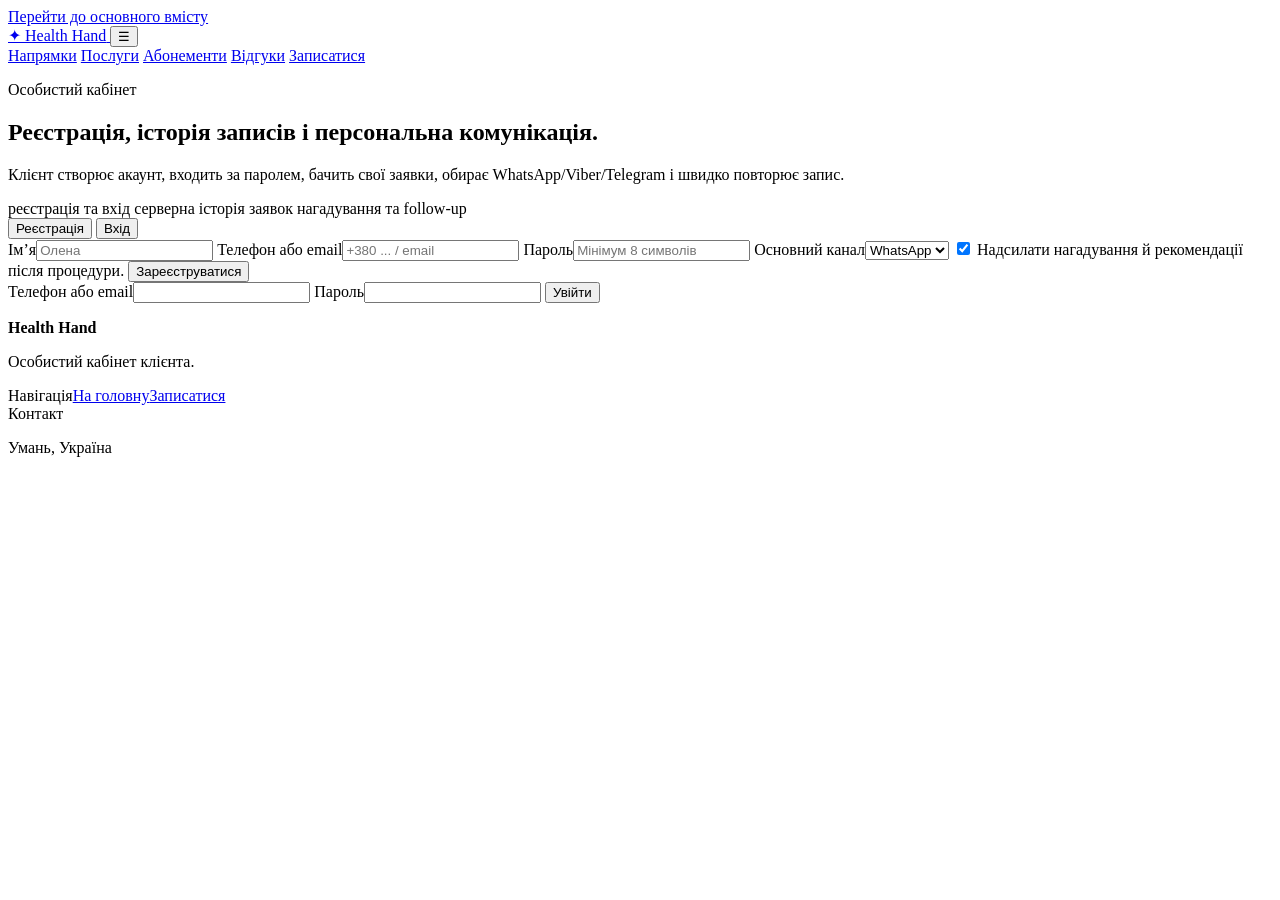
==== site/portal/index.html @ fcdff365 "Initial commit: Health Hand salon portal, booking API, n8n automation - Frontend: landing, client po" ====
<!doctype html>
<html lang="uk">
<head>
  <meta charset="utf-8" />
  <meta name="viewport" content="width=device-width, initial-scale=1" />
  <title>Особистий кабінет — Health Hand</title>
  <meta name="description" content="Особистий кабінет Health Hand: реєстрація, вхід, історія записів, профіль клієнта та повторний запис." />
  <meta name="theme-color" content="#101826" />
  <link rel="stylesheet" href="/styles.css" />
</head>
<body>
  <a href="#main" class="skip-link">Перейти до основного вмісту</a>

  <header class="site-header scrolled" id="top">
    <a href="/" class="brand" aria-label="Health Hand головна">
      <span class="brand-mark">✦</span>
      <span>Health Hand</span>
    </a>
    <button class="nav-toggle" aria-label="Відкрити меню" aria-expanded="false" aria-controls="siteNav">☰</button>
    <nav class="site-nav" id="siteNav" aria-label="Головна навігація">
      <a href="/#ritualy">Напрямки</a>
      <a href="/#sluzby">Послуги</a>
      <a href="/#balicky">Абонементи</a>
      <a href="/#recenze">Відгуки</a>
      <a href="/#rezervace" class="nav-cta">Записатися</a>
    </nav>
  </header>
  <main id="main">
    <section class="client-portal section-light portal-page" id="cabinet" aria-labelledby="portal-title">
      <div class="container portal-grid">
        <div class="portal-copy reveal">
          <p class="eyebrow dark">Особистий кабінет</p>
          <h2 id="portal-title">Реєстрація, історія записів і персональна комунікація.</h2>
          <p class="body-lg">Клієнт створює акаунт, входить за паролем, бачить свої заявки, обирає WhatsApp/Viber/Telegram і швидко повторює запис.</p>
          <div class="portal-benefits">
            <span>реєстрація та вхід</span>
            <span>серверна історія заявок</span>
            <span>нагадування та follow-up</span>
          </div>
        </div>

        <div class="portal-card reveal delay-1" aria-live="polite">
          <div class="portal-auth" id="portalAuth">
            <div class="portal-tabs" role="tablist" aria-label="Вхід у кабінет">
              <button class="portal-tab active" data-auth-tab="register" type="button" role="tab" aria-selected="true">Реєстрація</button>
              <button class="portal-tab" data-auth-tab="login" type="button" role="tab" aria-selected="false">Вхід</button>
            </div>
            <form id="registerForm" class="profile-form auth-panel active" data-auth-panel="register" autocomplete="off">
              <label>Ім’я<input name="name" autocomplete="name" required placeholder="Олена" /></label>
              <label>Телефон або email<input name="contact" autocomplete="username" required placeholder="+380 ... / email" /></label>
              <label>Пароль<input name="password" type="password" autocomplete="new-password" required minlength="8" placeholder="Мінімум 8 символів" /></label>
              <label>Основний канал<select name="channel" required><option>WhatsApp</option><option>Viber</option><option>Telegram</option><option>Дзвінок</option><option>Email</option></select></label>
              <label class="consent-line"><input name="reminders" type="checkbox" checked /> <span>Надсилати нагадування й рекомендації після процедури.</span></label>
              <button class="btn btn-primary full" type="submit">Зареєструватися</button>
            </form>
            <form id="loginForm" class="profile-form auth-panel" data-auth-panel="login" autocomplete="off">
              <label>Телефон або email<input name="contact" autocomplete="username" required /></label>
              <label>Пароль<input name="password" type="password" autocomplete="current-password" required /></label>
              <button class="btn btn-primary full" type="submit">Увійти</button>
            </form>
            <p class="form-status" id="authStatus" role="status" aria-live="polite"></p>
          </div>

          <div class="portal-account" id="portalAccount" hidden>
            <div class="account-head">
              <div class="account-info"><span>Ви увійшли як</span><strong id="accountName">—</strong></div>
              <button class="btn btn-soft" id="logoutBtn" type="button">Вийти</button>
            </div>
            <div class="portal-tabs" role="tablist" aria-label="Особистий кабінет">
              <button class="portal-tab active" data-portal-tab="dashboard" type="button" role="tab" aria-selected="true">Загальна</button>
              <button class="portal-tab" data-portal-tab="history" type="button" role="tab" aria-selected="false">Мої записи</button>
              <button class="portal-tab" data-portal-tab="profile" type="button" role="tab" aria-selected="false">Профіль</button>
              <button class="portal-tab" data-portal-tab="care" type="button" role="tab" aria-selected="false">План догляду</button>
            </div>

            <div class="portal-panel active" data-portal-panel="dashboard">
              <div class="dashboard-welcome" id="dashboardWelcome"></div>
              <div class="portal-summary" id="clientSummary"></div>
              <div class="dashboard-actions">
                <a href="/#rezervace" class="btn btn-primary">Записатися на масаж</a>
                <button class="btn btn-soft" id="repeatLastBooking" type="button">Повторити останній запис</button>
              </div>
              <div class="next-visit" id="nextVisit"></div>
            </div>

            <div class="portal-panel" data-portal-panel="history">
              <div class="booking-list" id="bookingList"></div>
            </div>

            <div class="portal-panel" data-portal-panel="profile">
              <form id="clientProfileForm" class="profile-form">
                <div class="form-row"><label>Ім’я<input name="name" autocomplete="name" required /></label><label>Дата народження<input name="birthday" type="date" /></label></div>
                <label>Основний канал<select name="channel" required><option>WhatsApp</option><option>Viber</option><option>Telegram</option><option>Дзвінок</option><option>Email</option></select></label>
                <label>Що важливо знати майстру<textarea name="notes" rows="3" placeholder="Біль у спині, шия, травми, протипоказання..."></textarea></label>
                <label class="consent-line"><input name="reminders" type="checkbox" checked /> <span>Надсилати нагадування про візит і рекомендації після процедури.</span></label>
                <button class="btn btn-primary full" type="submit">Оновити профіль</button>
                <p class="form-status" id="profileStatus" role="status" aria-live="polite"></p>
              </form>
            </div>

            <div class="portal-panel" data-portal-panel="care">
              <div class="care-plan" id="carePlan">
                <div class="care-step">
                  <div class="care-step__marker" aria-hidden="true">1</div>
                  <div class="care-step__content">
                    <strong>Перед процедурою</strong>
                    <p>Не плануйте важке тренування, пийте воду, повідомте про гострий біль, температуру або травми.</p>
                  </div>
                </div>
                <div class="care-step">
                  <div class="care-step__marker" aria-hidden="true">2</div>
                  <div class="care-step__content">
                    <strong>Після процедури</strong>
                    <p>Дайте тілу відпочити, пийте воду, уникайте різкого навантаження 12–24 години.</p>
                  </div>
                </div>
                <div class="care-step">
                  <div class="care-step__marker" aria-hidden="true">3</div>
                  <div class="care-step__content">
                    <strong>Курс для результату</strong>
                    <p>Для хронічного напруження краще працює серія сеансів. Кабінет підкаже повторний запис.</p>
                  </div>
                </div>
              </div>
            </div>
          </div>
        </div>
      </div>
    </section>
  </main>
  <footer class="site-footer">
    <div class="container footer-grid">
      <div><strong>Health Hand</strong><p>Особистий кабінет клієнта.</p></div>
      <div><span>Навігація</span><a href="/">На головну</a><a href="/#rezervace">Записатися</a></div>
      <div><span>Контакт</span><p>Умань, Україна</p></div>
    </div>
  </footer>
  <script src="/app.js"></script>
</body>
</html>
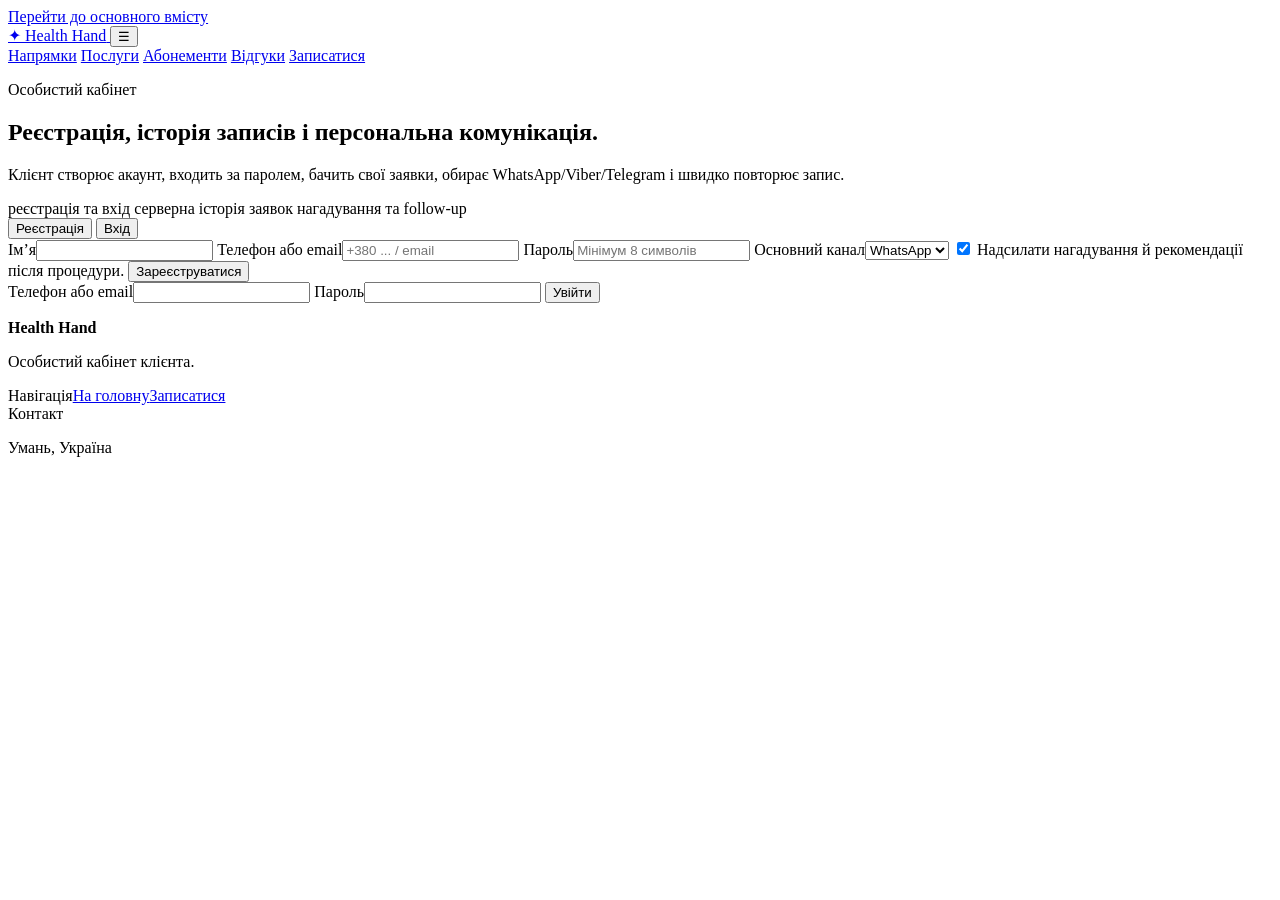
==== commit a96b99ca: "Remove name example placeholders" ====
--- a/site/portal/index.html
+++ b/site/portal/index.html
@@ -46,7 +46,7 @@
               <button class="portal-tab" data-auth-tab="login" type="button" role="tab" aria-selected="false">Вхід</button>
             </div>
             <form id="registerForm" class="profile-form auth-panel active" data-auth-panel="register" autocomplete="off">
-              <label>Ім’я<input name="name" autocomplete="name" required placeholder="Олена" /></label>
+              <label>Ім’я<input name="name" autocomplete="name" required /></label>
               <label>Телефон або email<input name="contact" autocomplete="username" required placeholder="+380 ... / email" /></label>
               <label>Пароль<input name="password" type="password" autocomplete="new-password" required minlength="8" placeholder="Мінімум 8 символів" /></label>
               <label>Основний канал<select name="channel" required><option>WhatsApp</option><option>Viber</option><option>Telegram</option><option>Дзвінок</option><option>Email</option></select></label>
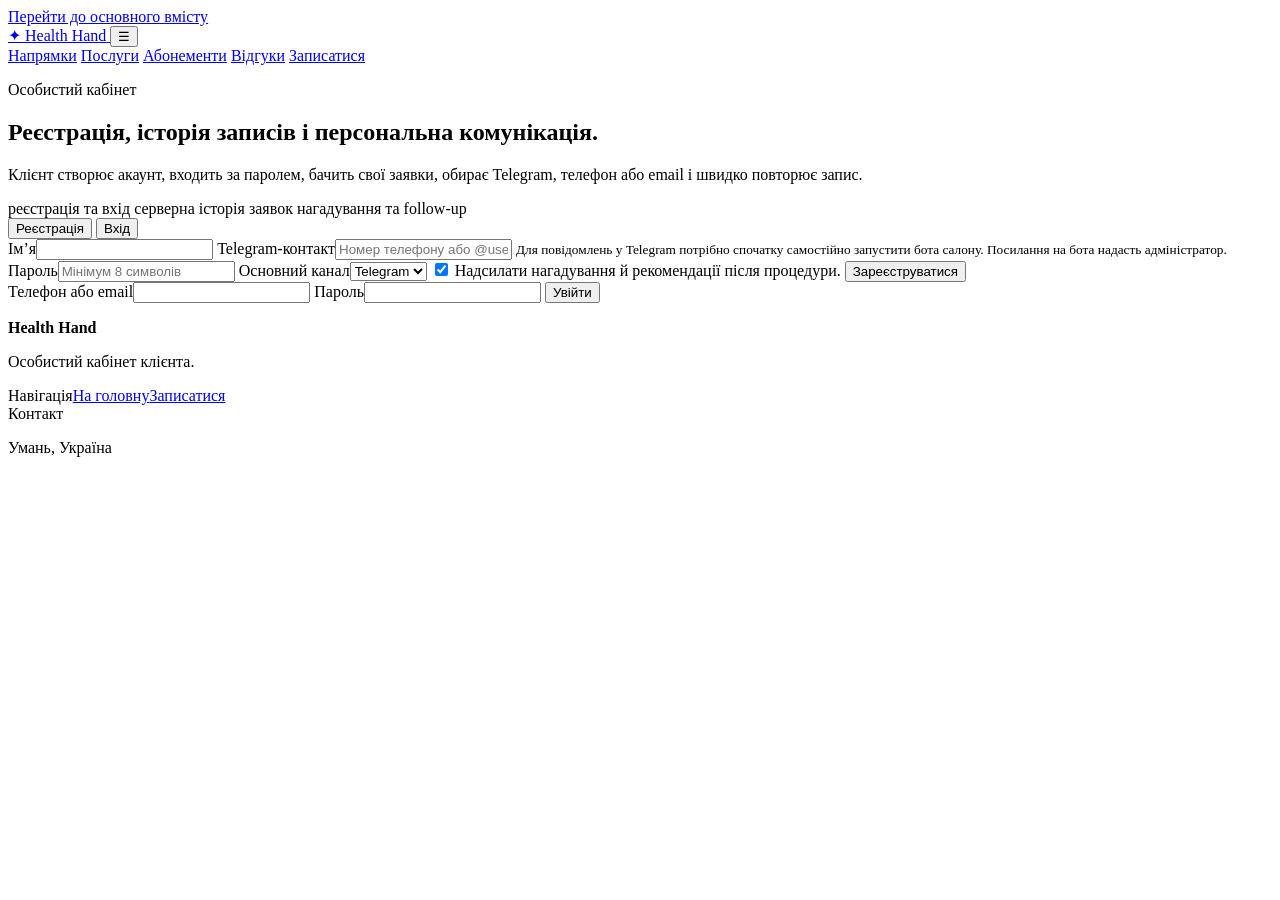
==== commit e70d6140: "[verified] feat(automation): enrich client communication flows" ====
--- a/site/portal/index.html
+++ b/site/portal/index.html
@@ -31,7 +31,7 @@
         <div class="portal-copy reveal">
           <p class="eyebrow dark">Особистий кабінет</p>
           <h2 id="portal-title">Реєстрація, історія записів і персональна комунікація.</h2>
-          <p class="body-lg">Клієнт створює акаунт, входить за паролем, бачить свої заявки, обирає WhatsApp/Viber/Telegram і швидко повторює запис.</p>
+          <p class="body-lg">Клієнт створює акаунт, входить за паролем, бачить свої заявки, обирає Telegram, телефон або email і швидко повторює запис.</p>
           <div class="portal-benefits">
             <span>реєстрація та вхід</span>
             <span>серверна історія заявок</span>
@@ -47,9 +47,10 @@
             </div>
             <form id="registerForm" class="profile-form auth-panel active" data-auth-panel="register" autocomplete="off">
               <label>Ім’я<input name="name" autocomplete="name" required /></label>
-              <label>Телефон або email<input name="contact" autocomplete="username" required placeholder="+380 ... / email" /></label>
+              <label><span data-contact-label>Telegram-контакт</span><input name="contact" autocomplete="username" required placeholder="Номер телефону або @username" aria-describedby="registerContactHelp" /></label>
+              <small id="registerContactHelp" data-contact-help>Для повідомлень у Telegram потрібно спочатку самостійно запустити бота салону. Посилання на бота надасть адміністратор.</small>
               <label>Пароль<input name="password" type="password" autocomplete="new-password" required minlength="8" placeholder="Мінімум 8 символів" /></label>
-              <label>Основний канал<select name="channel" required><option>WhatsApp</option><option>Viber</option><option>Telegram</option><option>Дзвінок</option><option>Email</option></select></label>
+              <label>Основний канал<select name="channel" required><option>Telegram</option><option>Дзвінок</option><option>Email</option></select></label>
               <label class="consent-line"><input name="reminders" type="checkbox" checked /> <span>Надсилати нагадування й рекомендації після процедури.</span></label>
               <button class="btn btn-primary full" type="submit">Зареєструватися</button>
             </form>
@@ -90,7 +91,7 @@
             <div class="portal-panel" data-portal-panel="profile">
               <form id="clientProfileForm" class="profile-form">
                 <div class="form-row"><label>Ім’я<input name="name" autocomplete="name" required /></label><label>Дата народження<input name="birthday" type="date" /></label></div>
-                <label>Основний канал<select name="channel" required><option>WhatsApp</option><option>Viber</option><option>Telegram</option><option>Дзвінок</option><option>Email</option></select></label>
+                <label>Основний канал<select name="channel" required><option>Telegram</option><option>Дзвінок</option><option>Email</option></select></label>
                 <label>Що важливо знати майстру<textarea name="notes" rows="3" placeholder="Біль у спині, шия, травми, протипоказання..."></textarea></label>
                 <label class="consent-line"><input name="reminders" type="checkbox" checked /> <span>Надсилати нагадування про візит і рекомендації після процедури.</span></label>
                 <button class="btn btn-primary full" type="submit">Оновити профіль</button>
@@ -135,6 +136,6 @@
       <div><span>Контакт</span><p>Умань, Україна</p></div>
     </div>
   </footer>
-  <script src="/app.js"></script>
+  <script src="/app.js?v=20260712-communication-v2"></script>
 </body>
 </html>
